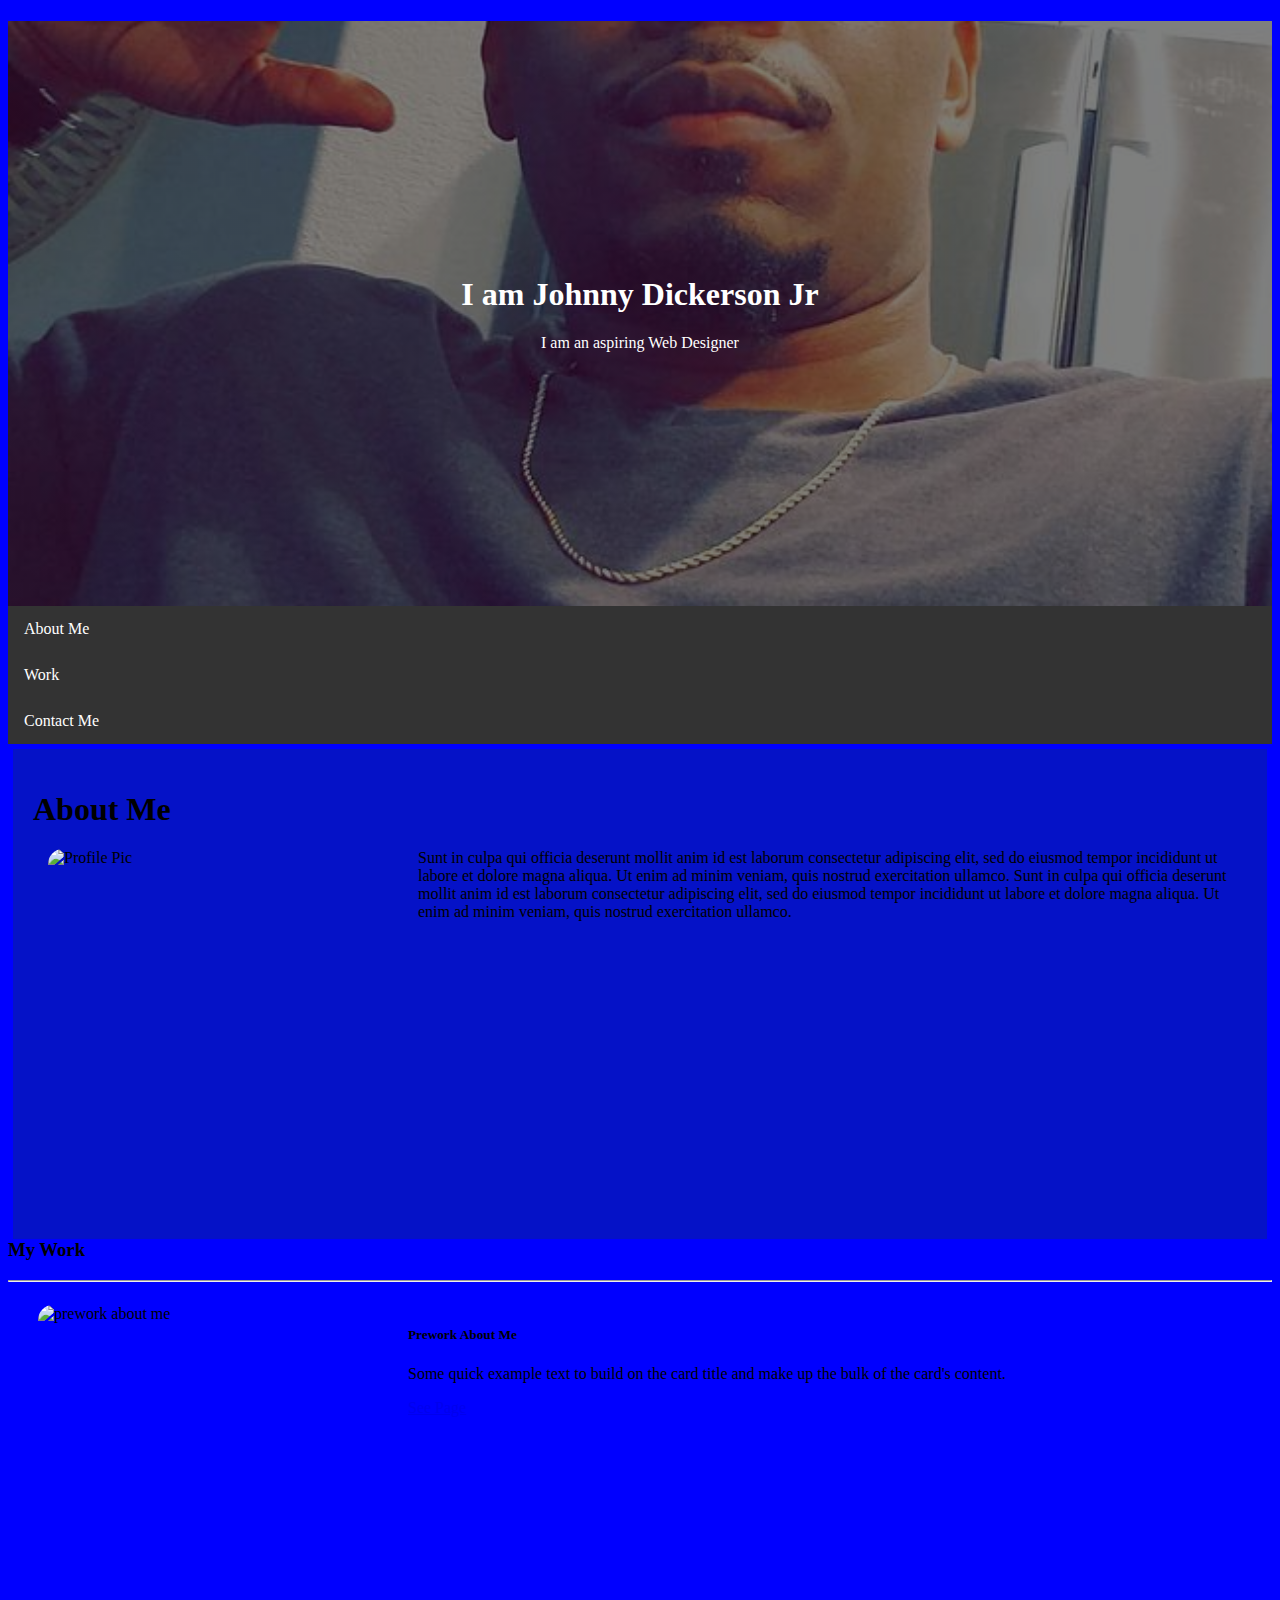
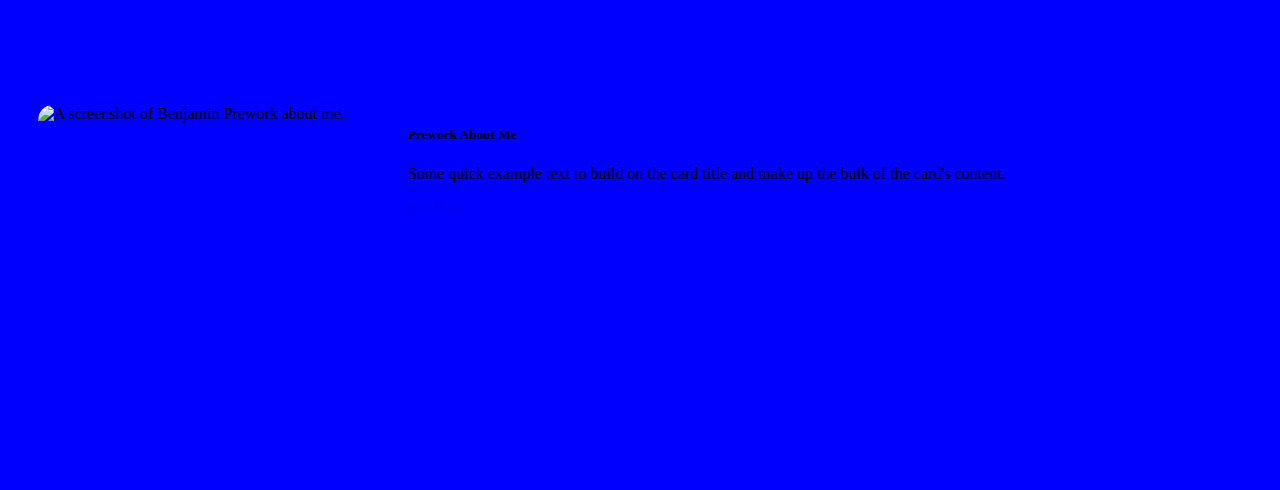
==== index.html @ d1779bb6 "adding profile" ====
<!DOCTYPE html>
<html lang="en">
<head>
    <meta charset="UTF-8">
    <meta http-equiv="X-UA-Compatible" content="IE=edge">
    <meta name="viewport" content="width=device-width, initial-scale=1.0">
    <link rel="stylesheet" href="./Assets/css/style.css">
    <title>Johnny's Portfolio</title>
    
</head>
<body>
    
    <div class="hero-image">
        <div class="hero-text">
            <h1>I am Johnny Dickerson Jr</h1>
            <p>I am an aspiring Web Designer</p>
        </div>
    </div>
        <ul class="topnav">
            <li>
                <a href="#About Me" alt= "About Me">About Me</a>
            </li>
            <li>
                <a href="#Work" alt="Work">Work</a>
            </li>
            <li>
                <a href="#Contact Me" alt= "Contact Me">Contact Me</a>
            </li>
        </ul>
    



    <div class="div1">
        <div class="clearfix">
        <div class="main col-12 col-s-12">
            <h1 id="About Me">About Me</h1>
            <p><img class="img1" src="./assets/images/Nice.jpg" alt="Profile Pic" style="width:370px;height:370px;margin-left:15px;"/>Sunt in culpa qui officia deserunt mollit anim id est laborum consectetur adipiscing elit, sed do eiusmod tempor incididunt ut labore et dolore magna aliqua. Ut enim ad minim veniam, quis nostrud exercitation ullamco. Sunt in culpa qui officia deserunt mollit anim id est laborum consectetur adipiscing elit, sed do eiusmod tempor incididunt ut labore et dolore magna aliqua. Ut enim ad minim veniam, quis nostrud exercitation ullamco.</p></div></div></div>
            <br>
            <section class="container mt-3 pb-3">
		<div class="post-heading text-center pb-3">
			<h3 id="work" class="display-4">My Work</h3>
			<hr class="w-50 mx-auto" />
		</div>
		<div class="row">
			<div class="col-lg-4 col-md-6 col-12 pb-3">
				<img src="./assets/images/code.jpg" 
						alt="prework about me" style="width:370px;height:370px;margin-left:15px;"/>
					<div class="card-body">
						<h5 class="card-title">Prework About Me</h5>
						<p class="card-text">
							Some quick example text to build on the card title and make up
							the bulk of the card's content.
						</p>
						<a href="ENTER LINK FOR PREWORK HERE" class="btn btn-primary"
							target="_blank">See Page</a>
					</div>
				</div>
			</div>
    <section class="container mt-3 pb-3">

        </div>
        <div class="card">
            <div class="col-lg-4 col-md-6 col-12 pb-3">
                <img src="./assets/images/Nice.jpg" style="width:370px;height:370px;margin-left:15px;" class="card-img-top"
                    alt="A screenshot of Benjamin Prework about me." />
                <h5 class="card-title">Prework About Me</h5>
                    <p class="card-text">
                        Some quick example text to build on the card title and make up
                        the bulk of the card's content.
                    </p>
                    <a href="ENTER LINK FOR PREWORK HERE" class="btn btn-primary"
                    target="_blank">See Page</a>
                </div>
            </div>
        </div>
    </section>
</body>
</html>
---- Assets/css/style.css ----
body, html {
    height: 100%;
}

*{
    box-sizing: border-box;
}

[class*="col-"] {
    float: left;
    padding: 15px;
}

.clearfix::after {
    overflow: auto;
}
.div1 {
        border: 3px ;
        padding: 5px;
}
/* The hero image */
.hero-image {
    background-image: linear-gradient(rgba(0, 0, 0, 0.5), rgba(0, 0, 0, 0.5)), url("../images/Load.jpg");
    height: 65%;
    width: 100%;
    background-position: center;
    background-repeat: repeat-y;
    background-size: 100%

}

/* Place text in the middle of the image */
.hero-text {
    text-align: center;
    position: relative;
    top: 50%;
    left: 50%;
    transform: translate(-50%, -50%);
    color: white;
}
body {
background-color: blue;
}

ul.topnav {
    list-style-type: none;
    margin: 0;
    padding: 0;
    background-color: #333;
}

li {float: left;}

ul.topnav li a {
    display: block;
    color: white;
    text-align: left;
    padding: 14px 16px;
    text-decoration: none;
}

/* *li{ */
    /* display: inline; */
/* } */
ul.topnav li a:hover:not(.active) {background-color: #111;}




@media screen and (min-width: 768px) {
    ul.topnav li.right, 
    ul.topnav li {float: none;}
}

.main {
    flex: 70%;
    background-color: rgb(5, 18, 199);
    padding: 20px;
}

  /* Fake image, just for this example */
#pic {
    background-color: rgb(0, 170, 243);
    width:50%;
    height: 50%;
    padding: 20px;
}

img {
    border-radius: 15px;
    width: 100%;
    height: auto;
    float: left;
}

img:hover {
    box-shadow: 10px 5px 5px 1px rgba(0, 140, 186, 0.5);
}

.col-1 {width: 8.33%;}
.col-2 {width: 16.66%;}
.col-3 {width: 25%;}
.col-4 {width: 33.33%;}
.col-5 {width: 41.66%;}
.col-6 {width: 50%;}
.col-7 {width: 58.33%;}
.col-8 {width: 66.66%;}
.col-9 {width: 75%;}
.col-10 {width: 83.33%;}
.col-11 {width: 91.66%;}
.col-12 {width: 100%;}

@media only screen and (max-width: 767px) {
    /* For tablets: */
    .col-s-1 {width: 8.33%;}
    .col-s-2 {width: 16.66%;}
    .col-s-3 {width: 25%;}
    .col-s-4 {width: 33.33%;}
    .col-s-5 {width: 41.66%;}
    .col-s-6 {width: 50%;}
    .col-s-7 {width: 58.33%;}
    .col-s-8 {width: 66.66%;}
    .col-s-9 {width: 75%;}
    .col-s-10 {width: 83.33%;}
    .col-s-11 {width: 91.66%;}
    .col-s-12 {width: 100%;}

/*#pic {style="width:4000px;height:400px;margin-left:15px;"}*/

.img1 {
    float: left;
}

.row {

}
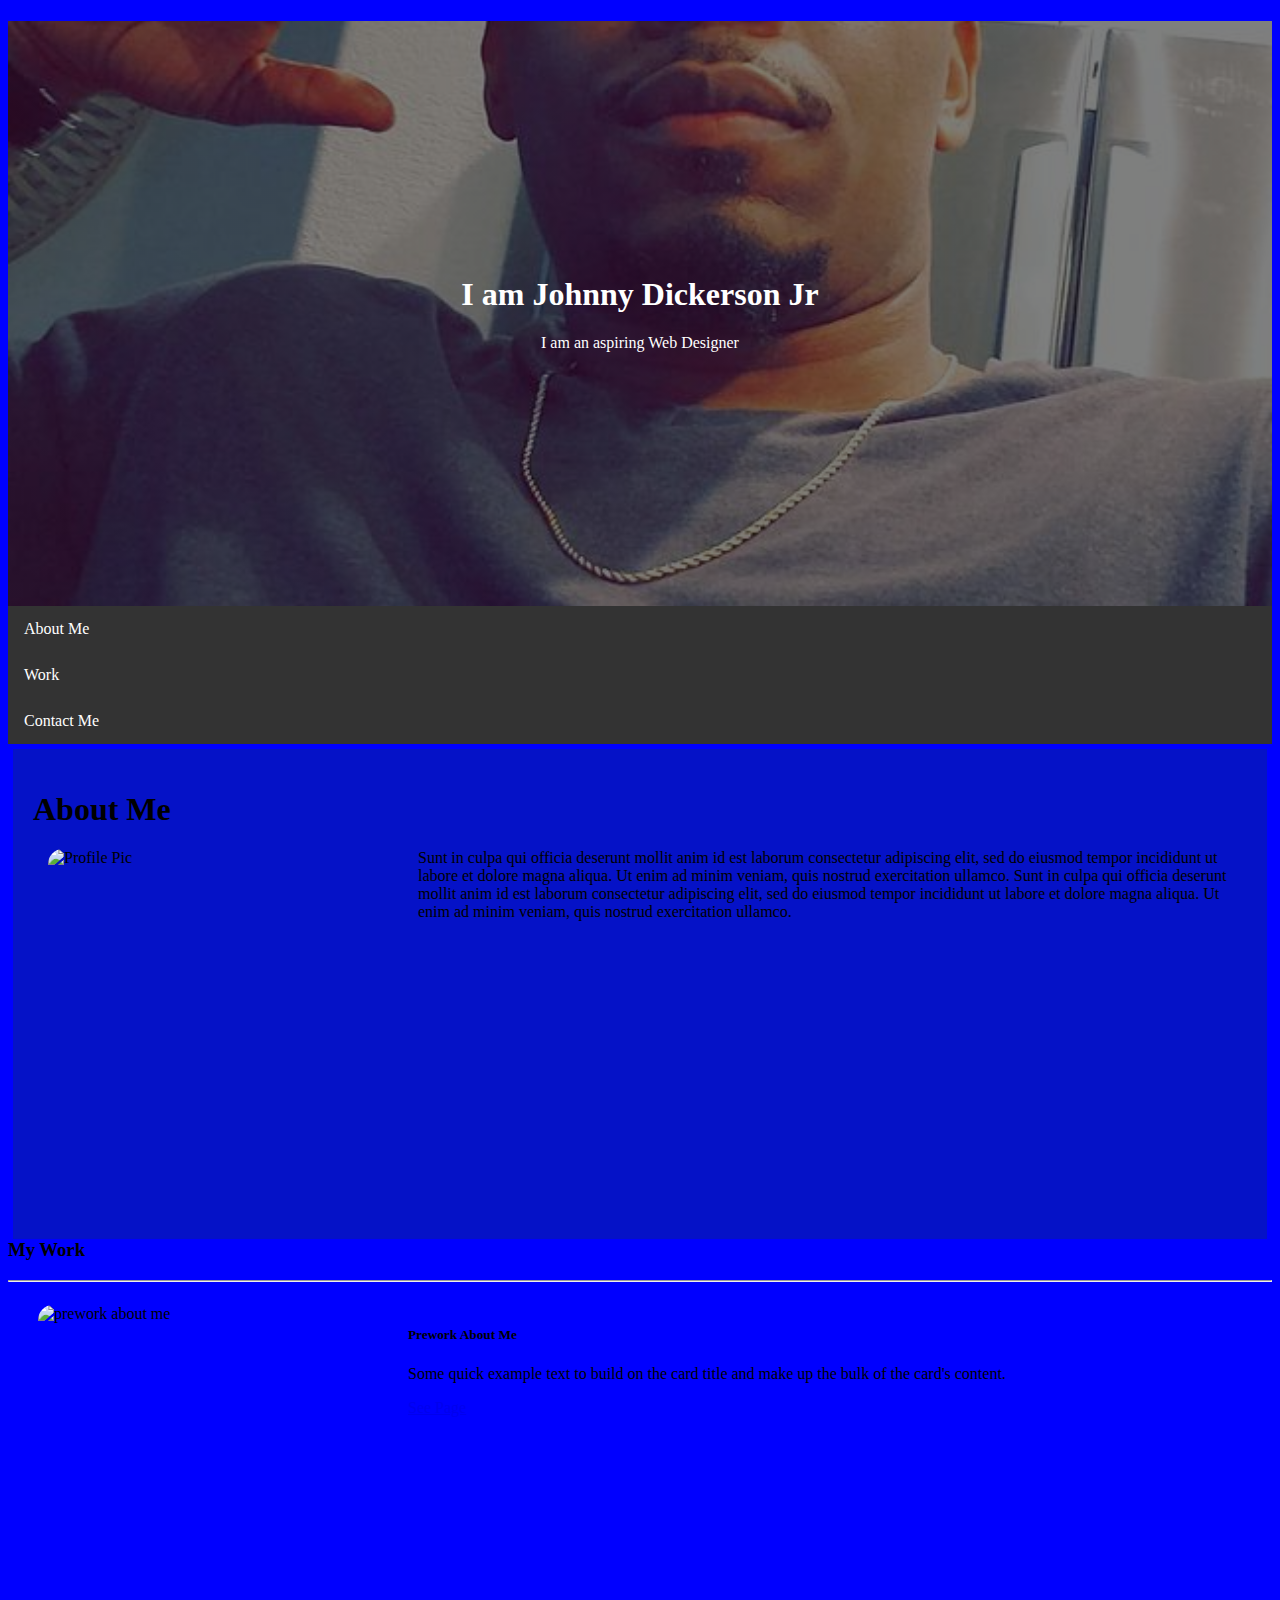
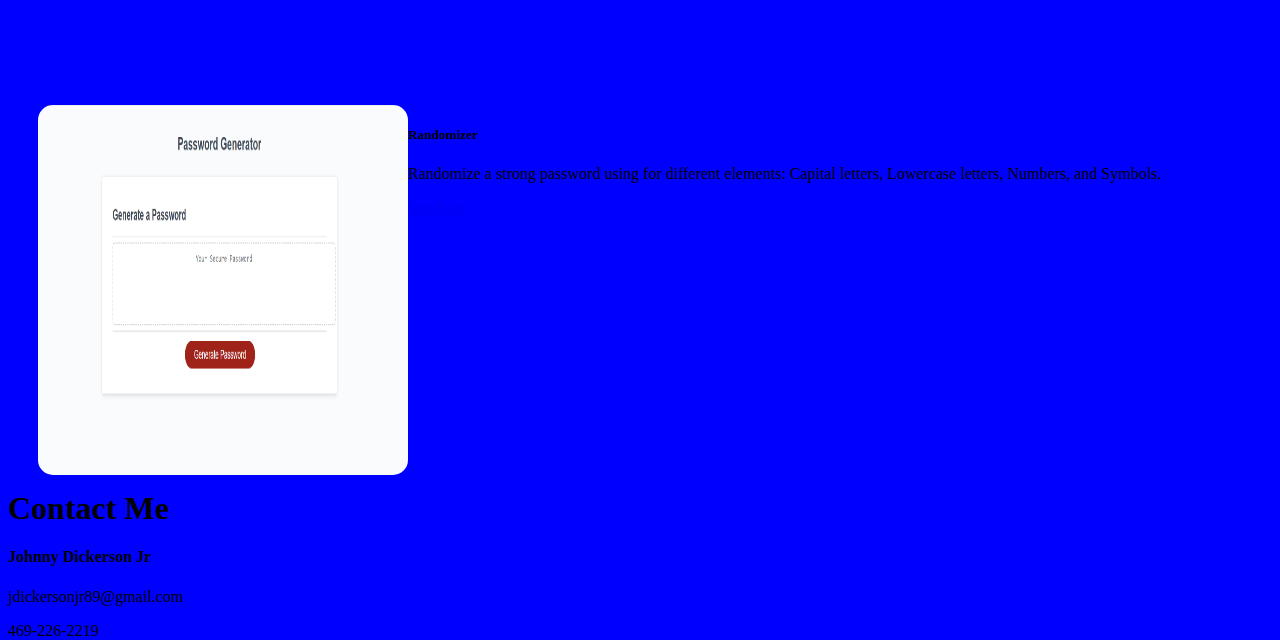
==== commit f628e9b6: "added contact and link to  work" ====
--- a/index.html
+++ b/index.html
@@ -9,7 +9,6 @@
     
 </head>
 <body>
-    
     <div class="hero-image">
         <div class="hero-text">
             <h1>I am Johnny Dickerson Jr</h1>
@@ -27,12 +26,9 @@
                 <a href="#Contact Me" alt= "Contact Me">Contact Me</a>
             </li>
         </ul>
-    
-
-
 
     <div class="div1">
-        <div class="clearfix">
+        <div class="clear">
         <div class="main col-12 col-s-12">
             <h1 id="About Me">About Me</h1>
             <p><img class="img1" src="./assets/images/Nice.jpg" alt="Profile Pic" style="width:370px;height:370px;margin-left:15px;"/>Sunt in culpa qui officia deserunt mollit anim id est laborum consectetur adipiscing elit, sed do eiusmod tempor incididunt ut labore et dolore magna aliqua. Ut enim ad minim veniam, quis nostrud exercitation ullamco. Sunt in culpa qui officia deserunt mollit anim id est laborum consectetur adipiscing elit, sed do eiusmod tempor incididunt ut labore et dolore magna aliqua. Ut enim ad minim veniam, quis nostrud exercitation ullamco.</p></div></div></div>
@@ -52,7 +48,7 @@
 							Some quick example text to build on the card title and make up
 							the bulk of the card's content.
 						</p>
-						<a href="ENTER LINK FOR PREWORK HERE" class="btn btn-primary"
+						<a href="https://bluemagic6.github.io/prework-about-me/" class="btn btn-primary"
 							target="_blank">See Page</a>
 					</div>
 				</div>
@@ -62,18 +58,25 @@
         </div>
         <div class="card">
             <div class="col-lg-4 col-md-6 col-12 pb-3">
-                <img src="./assets/images/Nice.jpg" style="width:370px;height:370px;margin-left:15px;" class="card-img-top"
-                    alt="A screenshot of Benjamin Prework about me." />
-                <h5 class="card-title">Prework About Me</h5>
+                <img src="Assets/images/random.png" style="width:370px;height:370px;margin-left:15px;" class="card-img-top"
+                    alt="Password Randomizer" />
+                <h5 class="card-title">Randomizer</h5>
                     <p class="card-text">
-                        Some quick example text to build on the card title and make up
-                        the bulk of the card's content.
+                        Randomize a strong password using for different elements: Capital letters, Lowercase letters, Numbers, and Symbols.
                     </p>
-                    <a href="ENTER LINK FOR PREWORK HERE" class="btn btn-primary"
+                    <a href="https://bluemagic6.github.io/randomizer/" class="btn btn-primary"
                     target="_blank">See Page</a>
                 </div>
             </div>
         </div>
     </section>
+    <h1 id="Contact Me">Contact Me</h1>
+    <h4><b>Johnny Dickerson Jr</b></h4> 
+          <p>jdickersonjr89@gmail.com</p> 
+          <p>469-226-2219</p>
+        
+    </div>
+</div>
+</div>
 </body>
 </html>--- a/Assets/css/style.css
+++ b/Assets/css/style.css
@@ -11,7 +11,7 @@
     padding: 15px;
 }
 
-.clearfix::after {
+.clear::after {
     overflow: auto;
 }
 .div1 {
@@ -131,6 +131,17 @@
     float: left;
 }
 
-.row {
+.bounce {
+    box-shadow: 0 4px 8px 0 rgba(0,0,0,0.2);
+    transition: 0.3s;
+    width: 40%;
+    border-radius: 5px;
+}
 
-}+.bounce:hover {
+    box-shadow: 0 8px 16px 0 rgba(0,0,0,0.2);
+}
+
+/* .container {
+    padding: 2px 16px;
+} */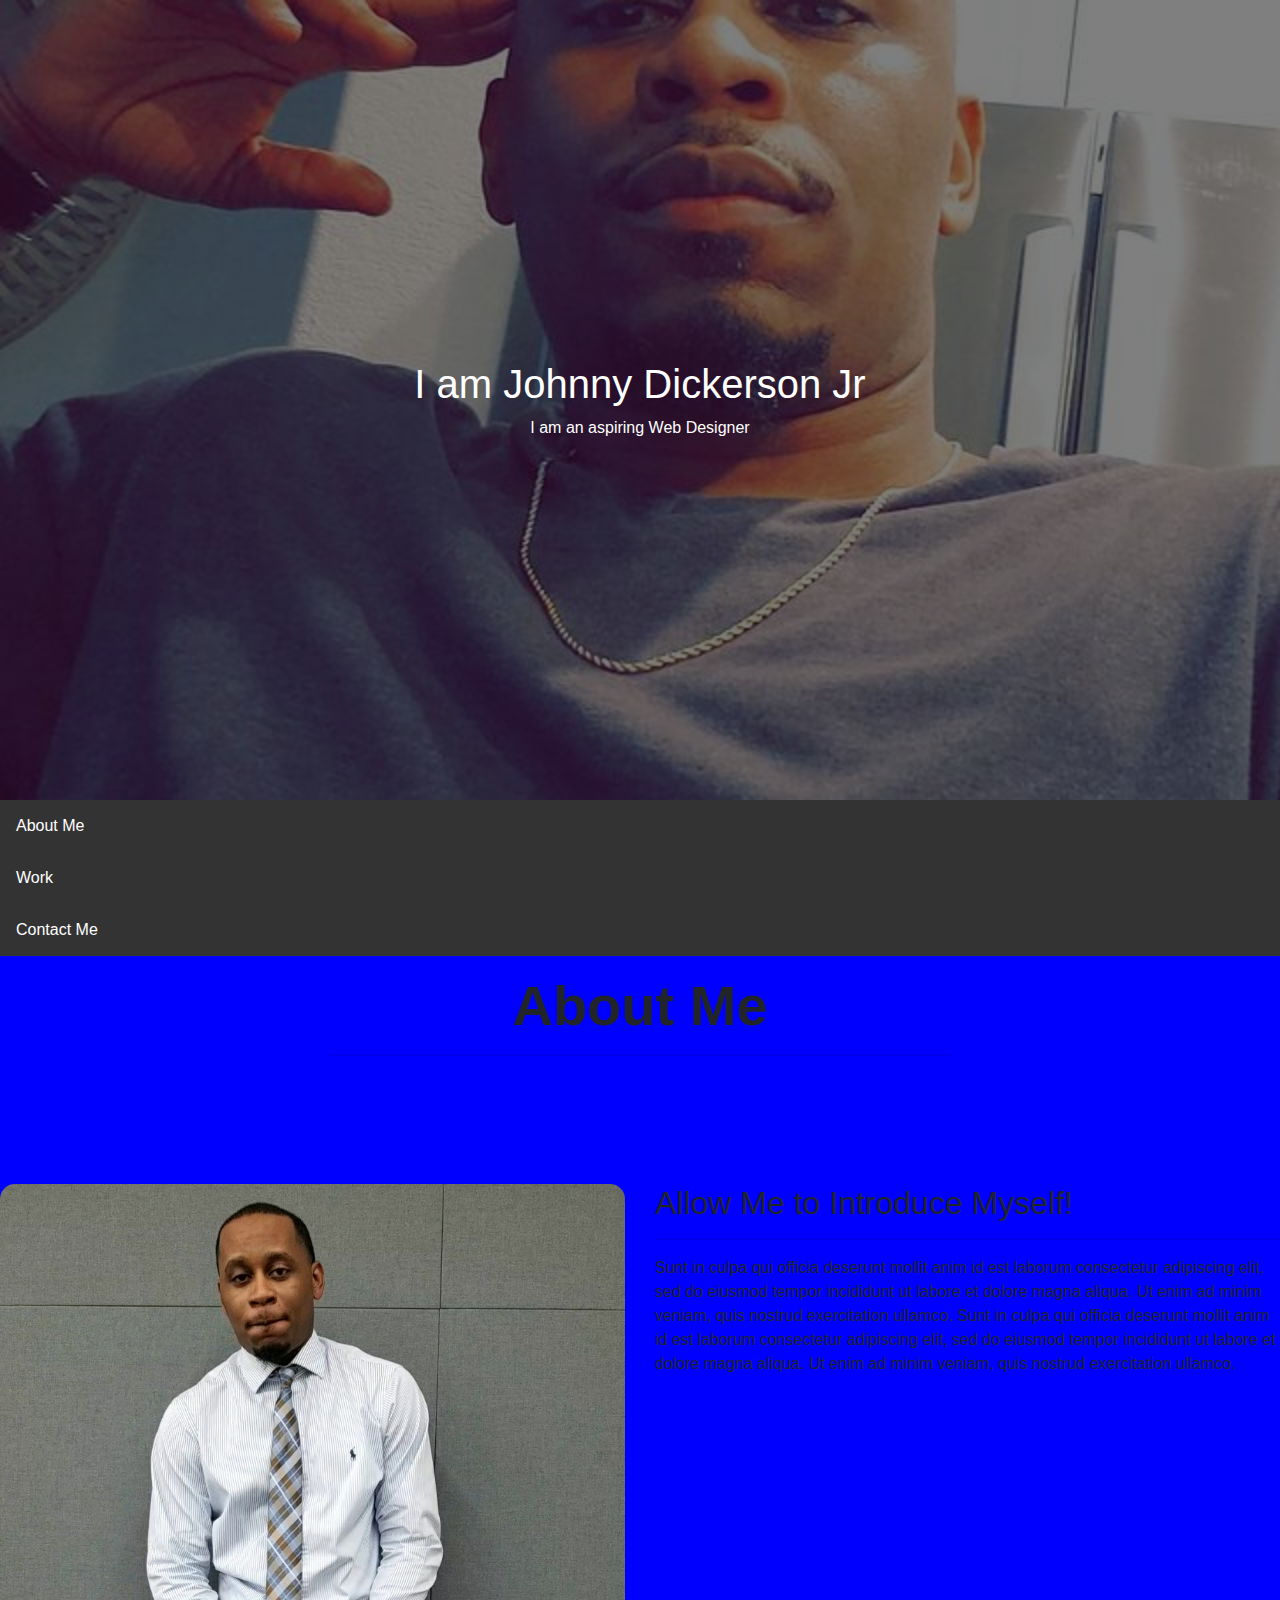
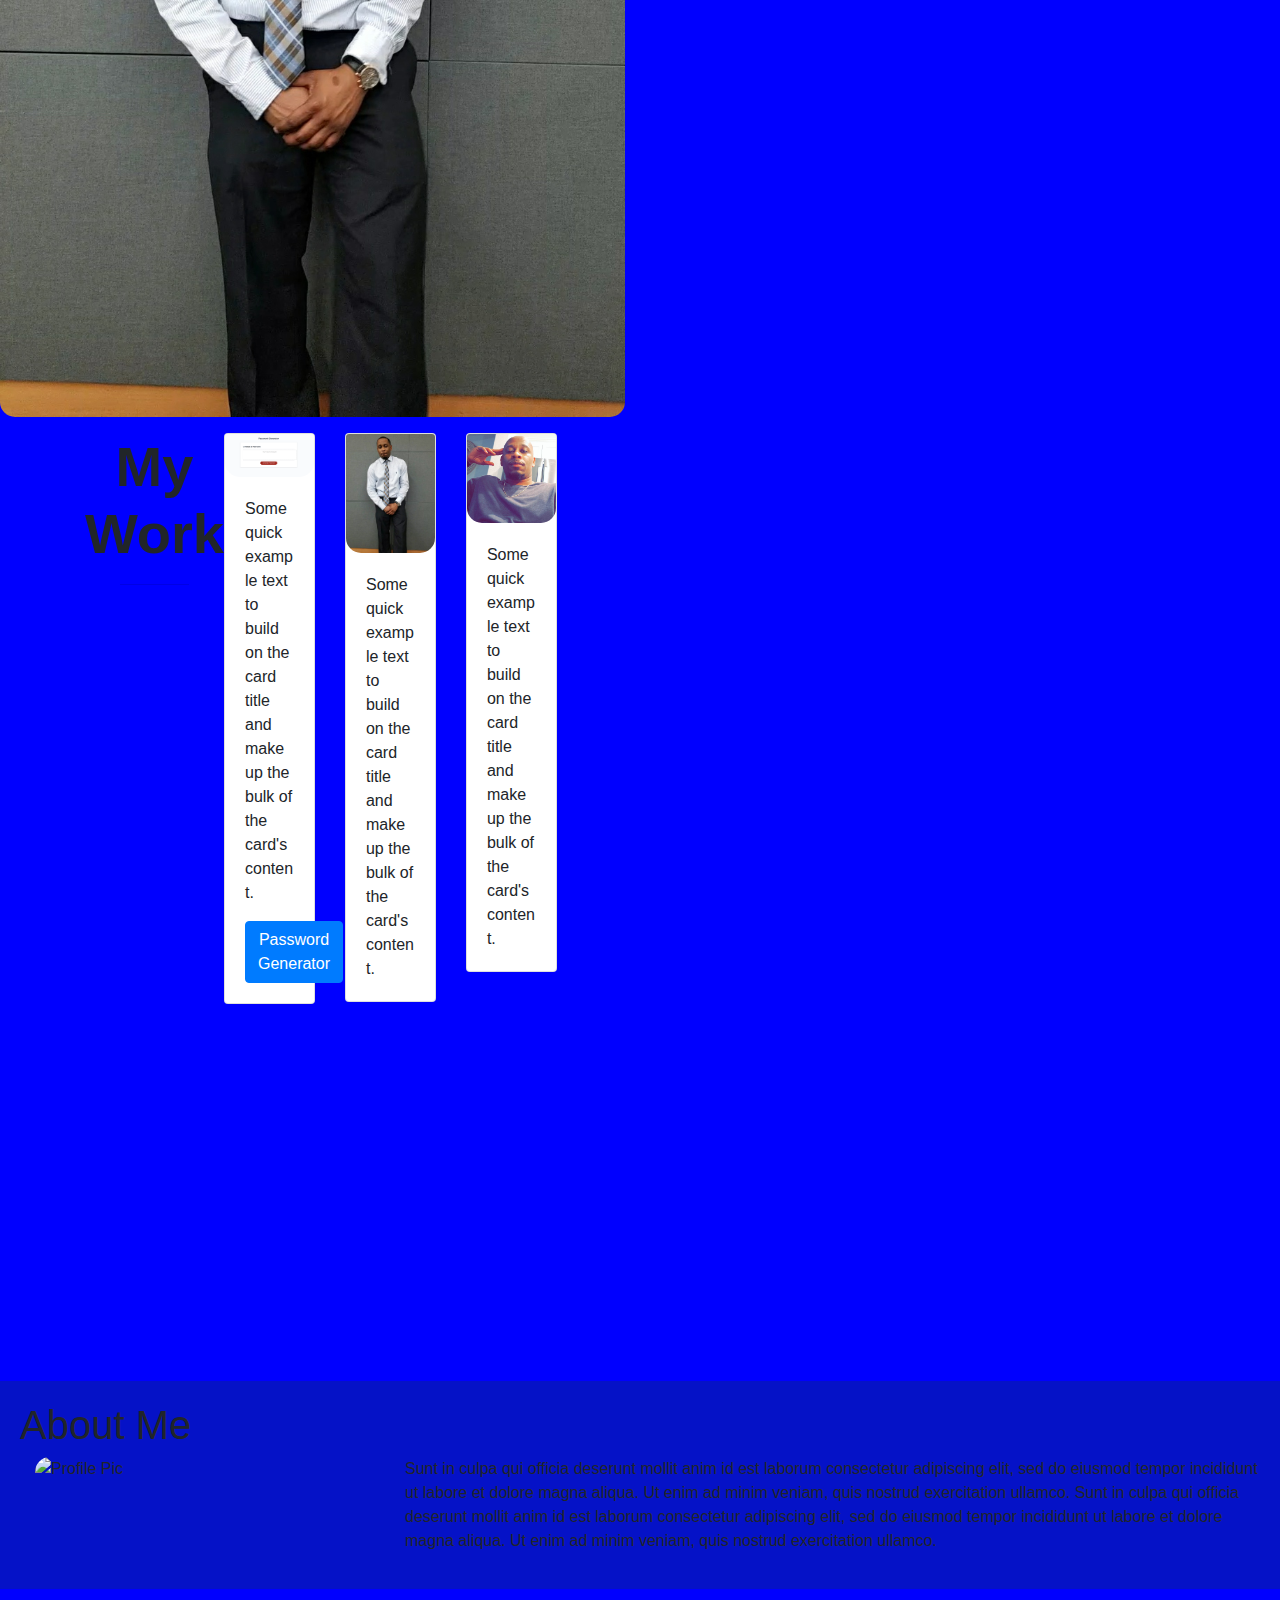
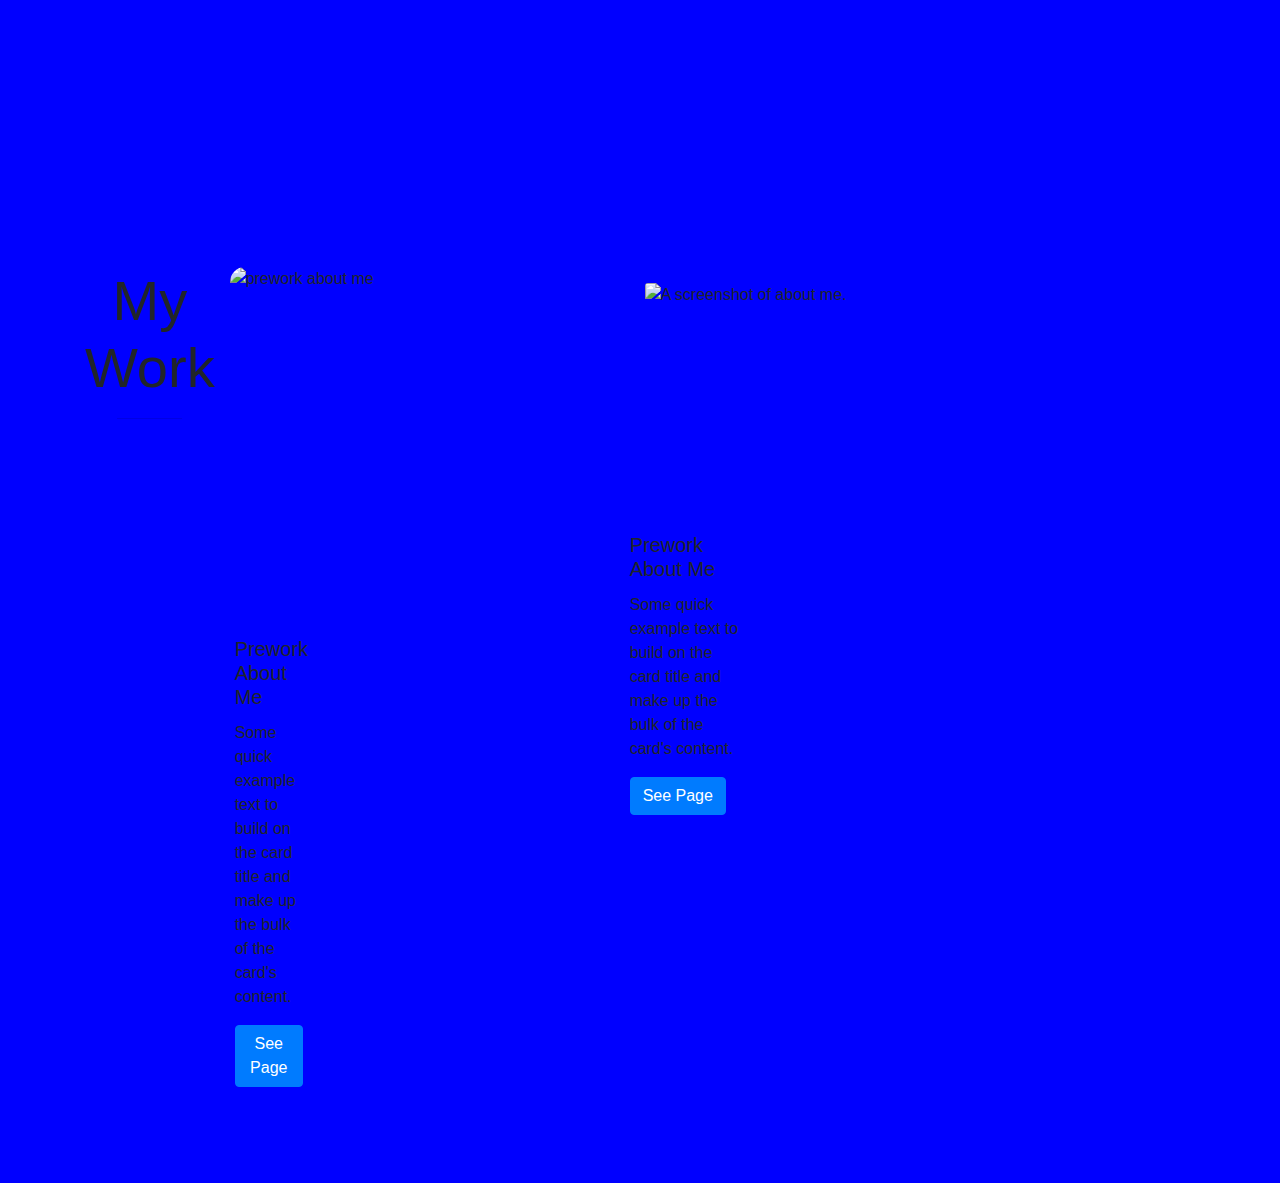
==== commit cc44cf17: "updated repo" ====
--- a/index.html
+++ b/index.html
@@ -4,12 +4,15 @@
     <meta charset="UTF-8">
     <meta http-equiv="X-UA-Compatible" content="IE=edge">
     <meta name="viewport" content="width=device-width, initial-scale=1.0">
+
+    <link rel="stylesheet" href="https://stackpath.bootstrapcdn.com/bootstrap/4.3.1/css/bootstrap.min.css" integrity="sha384-ggOyR0iXCbMQv3Xipma34MD+dH/1fQ784/j6cY/iJTQUOhcWr7x9JvoRxT2MZw1T" crossorigin="anonymous">
     <link rel="stylesheet" href="./Assets/css/style.css">
     <title>Johnny's Portfolio</title>
     
 </head>
 <body>
-    <div class="hero-image">
+    
+    <div class="hero-image img-fluid">
         <div class="hero-text">
             <h1>I am Johnny Dickerson Jr</h1>
             <p>I am an aspiring Web Designer</p>
@@ -26,9 +29,68 @@
                 <a href="#Contact Me" alt= "Contact Me">Contact Me</a>
             </li>
         </ul>
+    
+
+
+    <div id="about" class="m-3 pb-5">
+        <div class="post-heading text-center">
+            <h3 class="display-4 font-weight-bold">About Me</h3>
+            <hr class="w-50 mx-auto pb-5" >
+        </div>
+    </div>
+    <div class="row">
+        <div class="col-lg-6 col-md-6 col-12">
+            <img src="./Assets/images/Nice.jpg" alt="" class="img-fluid">
+        </div>
+        <div class="col-lg-6 col-md-6 col-12">
+            <h2>Allow Me to Introduce Myself!</h2>
+            <hr>
+            <p>
+                Sunt in culpa qui officia deserunt mollit anim id est laborum consectetur adipiscing elit, sed do eiusmod tempor incididunt ut labore et dolore magna aliqua. Ut enim ad minim veniam, quis nostrud exercitation ullamco. Sunt in culpa qui officia deserunt mollit anim id est laborum consectetur adipiscing elit, sed do eiusmod tempor incididunt ut labore et dolore magna aliqua. Ut enim ad minim veniam, quis nostrud exercitation ullamco.
+            </p>
+        </div>
+    </div>
+
+    <div id="work" class="container mt-3 mb-5">
+        <div class="post-heading text-center">
+            <h3 class="display-4 font-weight-bold">My Work</h3>
+            <hr class="w-50 mx-auto pb-5">
+        </div>
+
+        <div class="row">
+            <div class="col-lg-4 col-md-6 col-12 pb-5">
+                <div class="card" >
+                    <img src="./Assets/images/random.png" class="card-img-top" alt="...">
+                    <div class="card-body">
+                      <p class="card-text">Some quick example text to build on the card title and make up the bulk of the card's content.</p>
+                      <a href="https://bluemagic6.github.io/randomizer/" class="btn btn-primary">Password Generator</a>
+                    </div>
+                  </div>
+            </div>
+
+            <div class="col-lg-4 col-md-6 col-12 pb-5">
+                <div class="card" >
+                    <img src="./Assets/images/Nice.jpg" class="card-img-top" alt="...">
+                    <div class="card-body">
+                      <p class="card-text">Some quick example text to build on the card title and make up the bulk of the card's content.</p>
+                    </div>
+                  </div>
+            </div>
+
+            <div class="col-lg-4 col-md-6 col-12 pb-5">
+                <div class="card" >
+                    <img src="./Assets/images/Load.jpg" class="card-img-top" alt="...">
+                    <div class="card-body">
+                      <p class="card-text">Some quick example text to build on the card title and make up the bulk of the card's content.</p>
+                    </div>
+                  </div>
+            </div>
+        </div>
+    </div>
+
 
     <div class="div1">
-        <div class="clear">
+        <div class="clearfix">
         <div class="main col-12 col-s-12">
             <h1 id="About Me">About Me</h1>
             <p><img class="img1" src="./assets/images/Nice.jpg" alt="Profile Pic" style="width:370px;height:370px;margin-left:15px;"/>Sunt in culpa qui officia deserunt mollit anim id est laborum consectetur adipiscing elit, sed do eiusmod tempor incididunt ut labore et dolore magna aliqua. Ut enim ad minim veniam, quis nostrud exercitation ullamco. Sunt in culpa qui officia deserunt mollit anim id est laborum consectetur adipiscing elit, sed do eiusmod tempor incididunt ut labore et dolore magna aliqua. Ut enim ad minim veniam, quis nostrud exercitation ullamco.</p></div></div></div>
@@ -48,7 +110,7 @@
 							Some quick example text to build on the card title and make up
 							the bulk of the card's content.
 						</p>
-						<a href="https://bluemagic6.github.io/prework-about-me/" class="btn btn-primary"
+						<a href="ENTER LINK FOR PREWORK HERE" class="btn btn-primary"
 							target="_blank">See Page</a>
 					</div>
 				</div>
@@ -56,27 +118,21 @@
     <section class="container mt-3 pb-3">
 
         </div>
-        <div class="card">
-            <div class="col-lg-4 col-md-6 col-12 pb-3">
-                <img src="Assets/images/random.png" style="width:370px;height:370px;margin-left:15px;" class="card-img-top"
-                    alt="Password Randomizer" />
-                <h5 class="card-title">Randomizer</h5>
+        <div class="content">
+            <div class="col-lg-4s col-md-6 col-12 pb-3">
+                <div class="group">
+                <img src="./assets/images/Nice.jpg" style="width:250px;height:250px;margin-left:15px;" class="card-img-top"
+                    alt="A screenshot of about me." />
+                <h5 class="card-title">Prework About Me</h5>
                     <p class="card-text">
-                        Randomize a strong password using for different elements: Capital letters, Lowercase letters, Numbers, and Symbols.
+                        Some quick example text to build on the card title and make up
+                        the bulk of the card's content.
                     </p>
-                    <a href="https://bluemagic6.github.io/randomizer/" class="btn btn-primary"
+                    <a href="ENTER LINK FOR PREWORK HERE" class="btn btn-primary"
                     target="_blank">See Page</a>
                 </div>
             </div>
         </div>
     </section>
-    <h1 id="Contact Me">Contact Me</h1>
-    <h4><b>Johnny Dickerson Jr</b></h4> 
-          <p>jdickersonjr89@gmail.com</p> 
-          <p>469-226-2219</p>
-        
-    </div>
-</div>
-</div>
 </body>
 </html>--- a/Assets/css/style.css
+++ b/Assets/css/style.css
@@ -1,32 +1,74 @@
 body, html {
     height: 100%;
+}
+
+.container{
+    display: grid;
+    height: 100vh;
+    grid-template-columns: .5fr 1.2fr 1.2fr 1.1fr;
+    /* grid-template-rows: 0.8fr 1.5fr 1.2fr 0.8fr;
+    grid-template-areas: 
+        "sidebar info info info"
+        "sidebar prework random"
+        "sidebar contact contact contact"; */
 }
 
 *{
     box-sizing: border-box;
 }
 
-[class*="col-"] {
+nav{
+    grid-area: nav;
+}
+
+#sidebar{
+    grid-area: sidebar;
+}
+
+#info{
+    grid-area: info;
+    margin-bottom: 20px;
+    padding: 50px;
+    height: 500px;
+    margin-bottom: 20px;
+}
+
+#ContactMe{
+    grid-area: ContactMe;
+}
+
+#prework{
+    grid-area: prework;
+}
+
+#contact{
+    grid-area: contact;
+}
+
+#random{
+    grid-area: random;
+}
+
+/* [class*="col-"] {
     float: left;
     padding: 15px;
-}
+} */
 
-.clear::after {
+/* .clear::after {
     overflow: auto;
-}
-.div1 {
+} */
+/* .div1 {
         border: 3px ;
         padding: 5px;
-}
+} */
 /* The hero image */
 .hero-image {
     background-image: linear-gradient(rgba(0, 0, 0, 0.5), rgba(0, 0, 0, 0.5)), url("../images/Load.jpg");
-    height: 65%;
+    height: 800px;
     width: 100%;
     background-position: center;
     background-repeat: repeat-y;
-    background-size: 100%
-
+    background-size: cover;
 }
 
 /* Place text in the middle of the image */
@@ -46,10 +88,13 @@
     list-style-type: none;
     margin: 0;
     padding: 0;
+    overflow: hidden;
     background-color: #333;
 }
 
-li {float: left;}
+/* li {
+    float: left;
+} */
 
 ul.topnav li a {
     display: block;
@@ -59,9 +104,6 @@
     text-decoration: none;
 }
 
-/* *li{ */
-    /* display: inline; */
-/* } */
 ul.topnav li a:hover:not(.active) {background-color: #111;}
 
 
@@ -125,10 +167,9 @@
     .col-s-11 {width: 91.66%;}
     .col-s-12 {width: 100%;}
 
-/*#pic {style="width:4000px;height:400px;margin-left:15px;"}*/
 
 .img1 {
-    float: left;
+    float: right;
 }
 
 .bounce {
@@ -142,6 +183,7 @@
     box-shadow: 0 8px 16px 0 rgba(0,0,0,0.2);
 }
 
-/* .container {
-    padding: 2px 16px;
-} */+.card-text{
+    display: flex;
+    flex
+}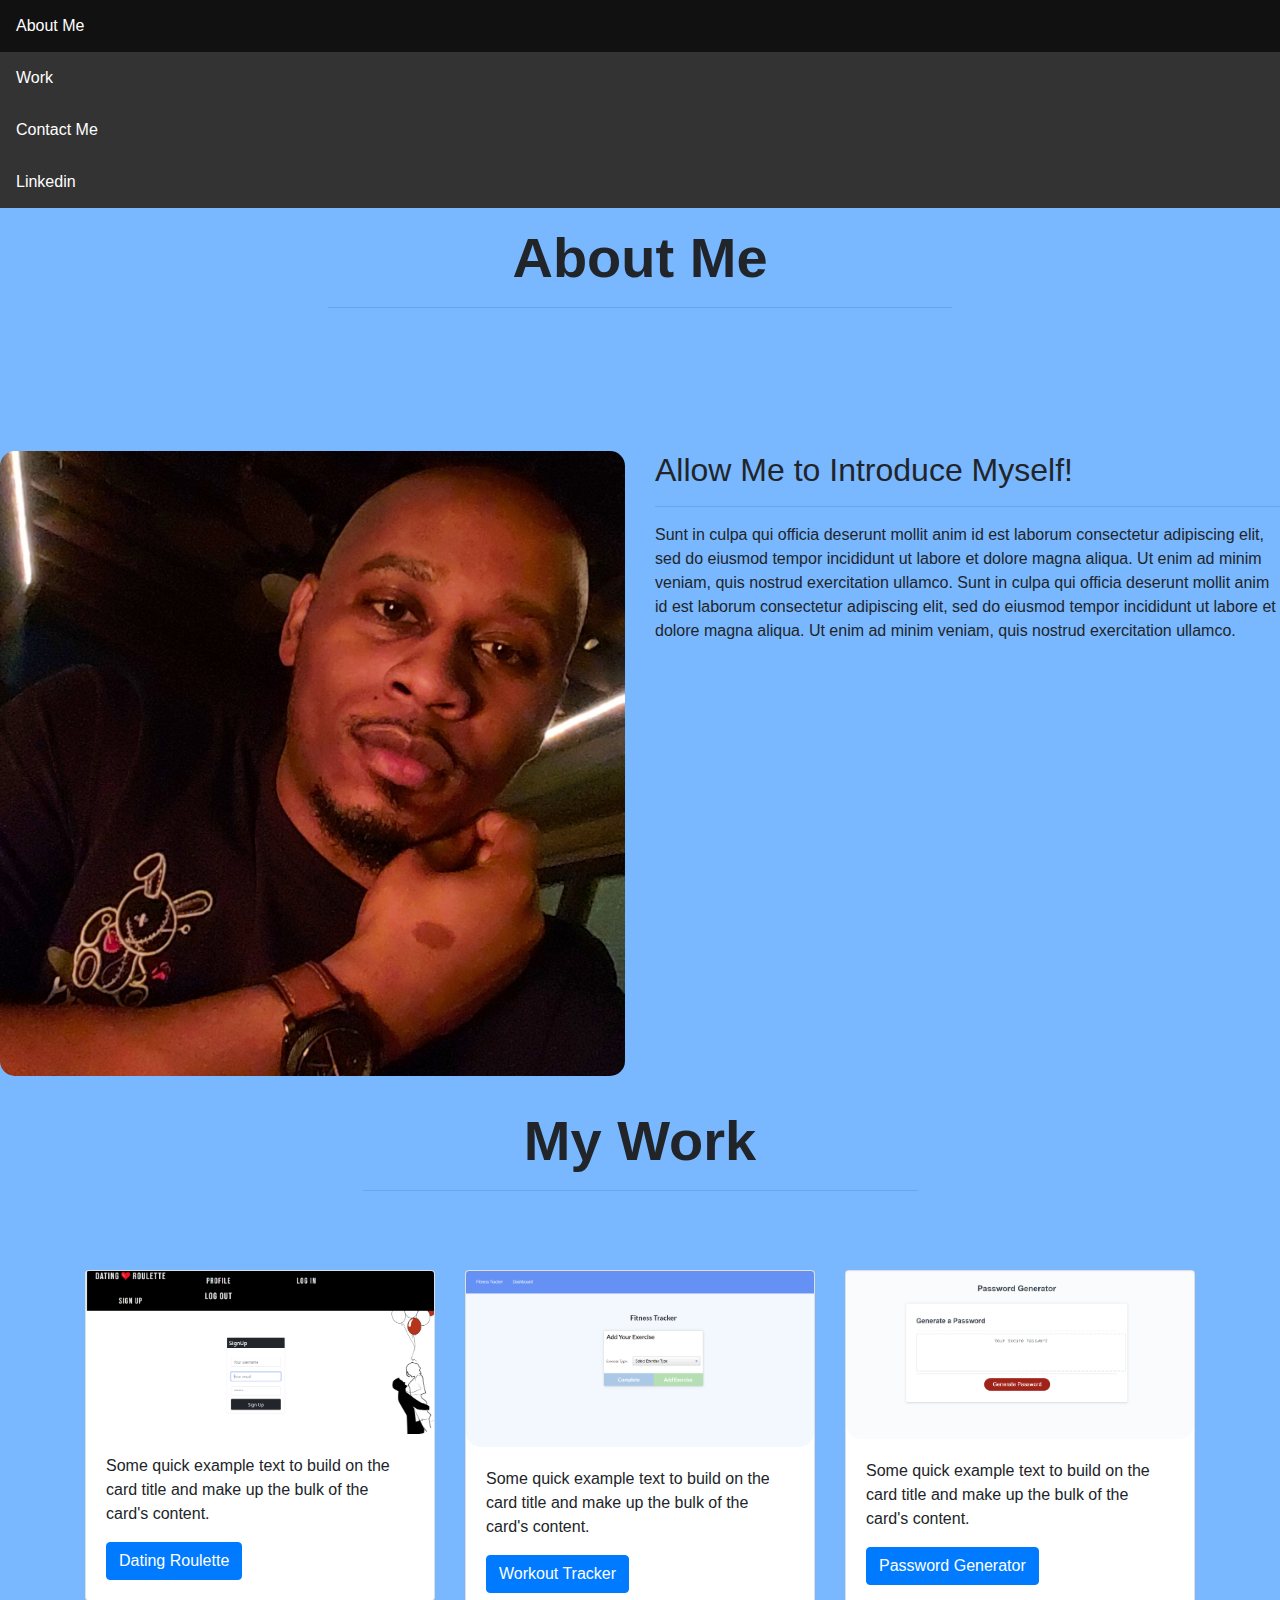
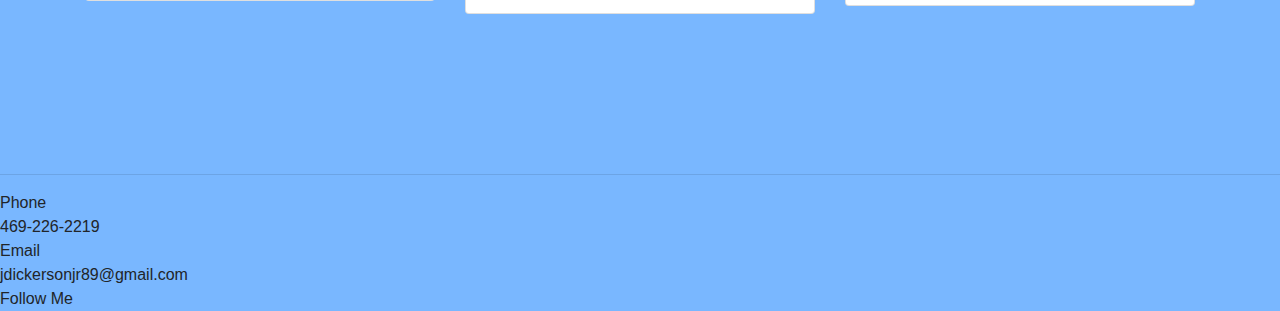
==== commit c75125b4: "updated portfolio" ====
--- a/index.html
+++ b/index.html
@@ -11,13 +11,21 @@
     
 </head>
 <body>
-    
-    <div class="hero-image img-fluid">
+    <!-- <div class="background">
+        <img src="./Assets/images/Johnny.jpg" class="img-fluid col-lg-6 col-md-12 col-12">
+        <img src="./Assets/images/Johnny.jpg" class="img-fluid col-lg-6  my-image">
+    </div> -->
+    <!-- <div class="heading-content text-center">
+        <h5>Hello, I'm</h5>
+        <h1>Johnny Dickerson Jr</h1>
+
+    </div> -->
+    <!-- <div class="hero-image img-fluid">
         <div class="hero-text">
             <h1>I am Johnny Dickerson Jr</h1>
             <p>I am an aspiring Web Designer</p>
         </div>
-    </div>
+    </div> -->
         <ul class="topnav">
             <li>
                 <a href="#About Me" alt= "About Me">About Me</a>
@@ -28,19 +36,22 @@
             <li>
                 <a href="#Contact Me" alt= "Contact Me">Contact Me</a>
             </li>
+            <li>
+                <a href="https://www.linkedin.com/in/johnny-dickerson-jr-700488a5/" alt= "linkedin">Linkedin</a>
+            </li>
         </ul>
     
 
 
     <div id="about" class="m-3 pb-5">
-        <div class="post-heading text-center">
+        <div class="post-heading text-center" id="About Me">
             <h3 class="display-4 font-weight-bold">About Me</h3>
             <hr class="w-50 mx-auto pb-5" >
         </div>
     </div>
     <div class="row">
         <div class="col-lg-6 col-md-6 col-12">
-            <img src="./Assets/images/Nice.jpg" alt="" class="img-fluid">
+            <img src="./Assets/images/Johnny.jpg" alt="" class="img-fluid">
         </div>
         <div class="col-lg-6 col-md-6 col-12">
             <h2>Allow Me to Introduce Myself!</h2>
@@ -51,88 +62,72 @@
         </div>
     </div>
 
-    <div id="work" class="container mt-3 mb-5">
+    <div id="Work" class="container mt-3 mb-5">
         <div class="post-heading text-center">
             <h3 class="display-4 font-weight-bold">My Work</h3>
             <hr class="w-50 mx-auto pb-5">
         </div>
 
         <div class="row">
+            
             <div class="col-lg-4 col-md-6 col-12 pb-5">
                 <div class="card" >
-                    <img src="./Assets/images/random.png" class="card-img-top" alt="...">
+                    <img src="./Assets/images/dating.png" class="card-img-top" alt="...">
                     <div class="card-body">
-                      <p class="card-text">Some quick example text to build on the card title and make up the bulk of the card's content.</p>
-                      <a href="https://bluemagic6.github.io/randomizer/" class="btn btn-primary">Password Generator</a>
+                        <p class="card-text">Some quick example text to build on the card title and make up the bulk of the card's content.</p>
+                        <a href="https://dating-roulette.herokuapp.com/" class="btn btn-primary">Dating Roulette</a>
+                    </div>
+                </div>
+            </div>
+            
+            <div class="col-lg-4 col-md-6 col-12 pb-5">
+                <div class="card" >
+                    <img src="./Assets/images/workout.png" class="card-img-top" alt="...">
+                    <div class="card-body">
+                        <p class="card-text">Some quick example text to build on the card title and make up the bulk of the card's content.</p>
+                        <a href="https://murmuring-refuge-34964.herokuapp.com/exercise?id=undefined" class="btn btn-primary">Workout Tracker</a>
                     </div>
                   </div>
-            </div>
-
-            <div class="col-lg-4 col-md-6 col-12 pb-5">
-                <div class="card" >
-                    <img src="./Assets/images/Nice.jpg" class="card-img-top" alt="...">
-                    <div class="card-body">
-                      <p class="card-text">Some quick example text to build on the card title and make up the bulk of the card's content.</p>
+                </div>
+                
+                
+                <div class="col-lg-4 col-md-6 col-12 pb-5">
+                    <div class="card" >
+                        <img src="./Assets/images/random.png" class="card-img-top" alt="...">
+                        <div class="card-body">
+                          <p class="card-text">Some quick example text to build on the card title and make up the bulk of the card's content.</p>
+                          <a href="https://bluemagic6.github.io/randomizer/" class="btn btn-primary">Password Generator</a>
+                        </div>
                     </div>
-                  </div>
-            </div>
-
-            <div class="col-lg-4 col-md-6 col-12 pb-5">
-                <div class="card" >
-                    <img src="./Assets/images/Load.jpg" class="card-img-top" alt="...">
-                    <div class="card-body">
-                      <p class="card-text">Some quick example text to build on the card title and make up the bulk of the card's content.</p>
-                    </div>
-                  </div>
-            </div>
-        </div>
-    </div>
-
-
-    <div class="div1">
-        <div class="clearfix">
-        <div class="main col-12 col-s-12">
-            <h1 id="About Me">About Me</h1>
-            <p><img class="img1" src="./assets/images/Nice.jpg" alt="Profile Pic" style="width:370px;height:370px;margin-left:15px;"/>Sunt in culpa qui officia deserunt mollit anim id est laborum consectetur adipiscing elit, sed do eiusmod tempor incididunt ut labore et dolore magna aliqua. Ut enim ad minim veniam, quis nostrud exercitation ullamco. Sunt in culpa qui officia deserunt mollit anim id est laborum consectetur adipiscing elit, sed do eiusmod tempor incididunt ut labore et dolore magna aliqua. Ut enim ad minim veniam, quis nostrud exercitation ullamco.</p></div></div></div>
-            <br>
-            <section class="container mt-3 pb-3">
-		<div class="post-heading text-center pb-3">
-			<h3 id="work" class="display-4">My Work</h3>
-			<hr class="w-50 mx-auto" />
-		</div>
-		<div class="row">
-			<div class="col-lg-4 col-md-6 col-12 pb-3">
-				<img src="./assets/images/code.jpg" 
-						alt="prework about me" style="width:370px;height:370px;margin-left:15px;"/>
-					<div class="card-body">
-						<h5 class="card-title">Prework About Me</h5>
-						<p class="card-text">
-							Some quick example text to build on the card title and make up
-							the bulk of the card's content.
-						</p>
-						<a href="ENTER LINK FOR PREWORK HERE" class="btn btn-primary"
-							target="_blank">See Page</a>
-					</div>
-				</div>
-			</div>
-    <section class="container mt-3 pb-3">
-
-        </div>
-        <div class="content">
-            <div class="col-lg-4s col-md-6 col-12 pb-3">
-                <div class="group">
-                <img src="./assets/images/Nice.jpg" style="width:250px;height:250px;margin-left:15px;" class="card-img-top"
-                    alt="A screenshot of about me." />
-                <h5 class="card-title">Prework About Me</h5>
-                    <p class="card-text">
-                        Some quick example text to build on the card title and make up
-                        the bulk of the card's content.
-                    </p>
-                    <a href="ENTER LINK FOR PREWORK HERE" class="btn btn-primary"
-                    target="_blank">See Page</a>
                 </div>
             </div>
         </div>
-    </section>
+        
+        
+        
+        
 </body>
+<br><br>
+<hr>
+<footer>
+  <div class="columns">
+
+    <div id="Contact Me">
+      <div class="contacts1">
+        <div>Phone</div>
+        <div>469-226-2219</div>
+      </div>
+
+      <div class="contacts2">
+        <div>Email</div>
+        <div>jdickersonjr89@gmail.com</div>
+      </div>
+
+      <div class="contacts3">
+        <div>Follow Me</div>
+        <i class="fab fa-linkedin"></i>
+        <i class="fab fa-instagram-square"></i>
+        <div>
+      </div>
+</footer>
 </html>--- a/Assets/css/style.css
+++ b/Assets/css/style.css
@@ -1,74 +1,41 @@
 body, html {
     height: 100%;
-}
-
-.container{
-    display: grid;
-    height: 100vh;
-    grid-template-columns: .5fr 1.2fr 1.2fr 1.1fr;
-    /* grid-template-rows: 0.8fr 1.5fr 1.2fr 0.8fr;
-    grid-template-areas: 
-        "sidebar info info info"
-        "sidebar prework random"
-        "sidebar contact contact contact"; */
 }
 
 *{
     box-sizing: border-box;
 }
 
-nav{
-    grid-area: nav;
+[class*="col-"] {
+    float: left;
+    padding: 15px;
 }
 
-#sidebar{
-    grid-area: sidebar;
+.background img{
+    height: 500px;    
 }
+@media screen and (max-width: 640){
+    .my-image {
+        display: none;
+    }
+} 
 
-#info{
-    grid-area: info;
-    margin-bottom: 20px;
-    padding: 50px;
-    height: 500px;
-    margin-bottom: 20px;
+.clearfix::after {
+    overflow: auto;
 }
-
-#ContactMe{
-    grid-area: ContactMe;
-}
-
-#prework{
-    grid-area: prework;
-}
-
-#contact{
-    grid-area: contact;
-}
-
-#random{
-    grid-area: random;
-}
-
-/* [class*="col-"] {
-    float: left;
-    padding: 15px;
-} */
-
-/* .clear::after {
-    overflow: auto;
-} */
-/* .div1 {
+.div1 {
         border: 3px ;
         padding: 5px;
-} */
+}
 /* The hero image */
 .hero-image {
     background-image: linear-gradient(rgba(0, 0, 0, 0.5), rgba(0, 0, 0, 0.5)), url("../images/Load.jpg");
-    height: 800px;
+    height: 65%;
     width: 100%;
     background-position: center;
     background-repeat: repeat-y;
-    background-size: cover;
+    background-size: 100%
+
 }
 
 /* Place text in the middle of the image */
@@ -81,20 +48,17 @@
     color: white;
 }
 body {
-background-color: blue;
+background-color: rgb(121, 183, 255);
 }
 
 ul.topnav {
     list-style-type: none;
     margin: 0;
     padding: 0;
-    overflow: hidden;
     background-color: #333;
 }
 
-/* li {
-    float: left;
-} */
+li {float: left;}
 
 ul.topnav li a {
     display: block;
@@ -104,11 +68,35 @@
     text-decoration: none;
 }
 
+/* *li{ */
+    /* display: inline; */
+/* } */
 ul.topnav li a:hover:not(.active) {background-color: #111;}
 
+.content {
+    width: 85%;
+    display: inline-block;
+    margin-left: 5px;
+    flex: 1 0 768;
+}
 
+.group {
+    margin-bottom: 10px;
+    padding: 10px;
+    height: 300px;
+    /* font-family: 'Gill Sans', 'Gill Sans MT', Calibri, 'Trebuchet MS', sans-serif; */
+    background-color: #04006e;
+    color: #ffffff;
+}
 
+.group img {
+    max-height: 200px;
+}
 
+.group h2 {
+    margin-bottom: 20px;
+    font-size: 36px;
+}
 @media screen and (min-width: 768px) {
     ul.topnav li.right, 
     ul.topnav li {float: none;}
@@ -167,23 +155,12 @@
     .col-s-11 {width: 91.66%;}
     .col-s-12 {width: 100%;}
 
+/*#pic {style="width:4000px;height:400px;margin-left:15px;"}*/
 
 .img1 {
-    float: right;
+    float: left;
 }
 
-.bounce {
-    box-shadow: 0 4px 8px 0 rgba(0,0,0,0.2);
-    transition: 0.3s;
-    width: 40%;
-    border-radius: 5px;
-}
+.row {
 
-.bounce:hover {
-    box-shadow: 0 8px 16px 0 rgba(0,0,0,0.2);
-}
-
-.card-text{
-    display: flex;
-    flex
 }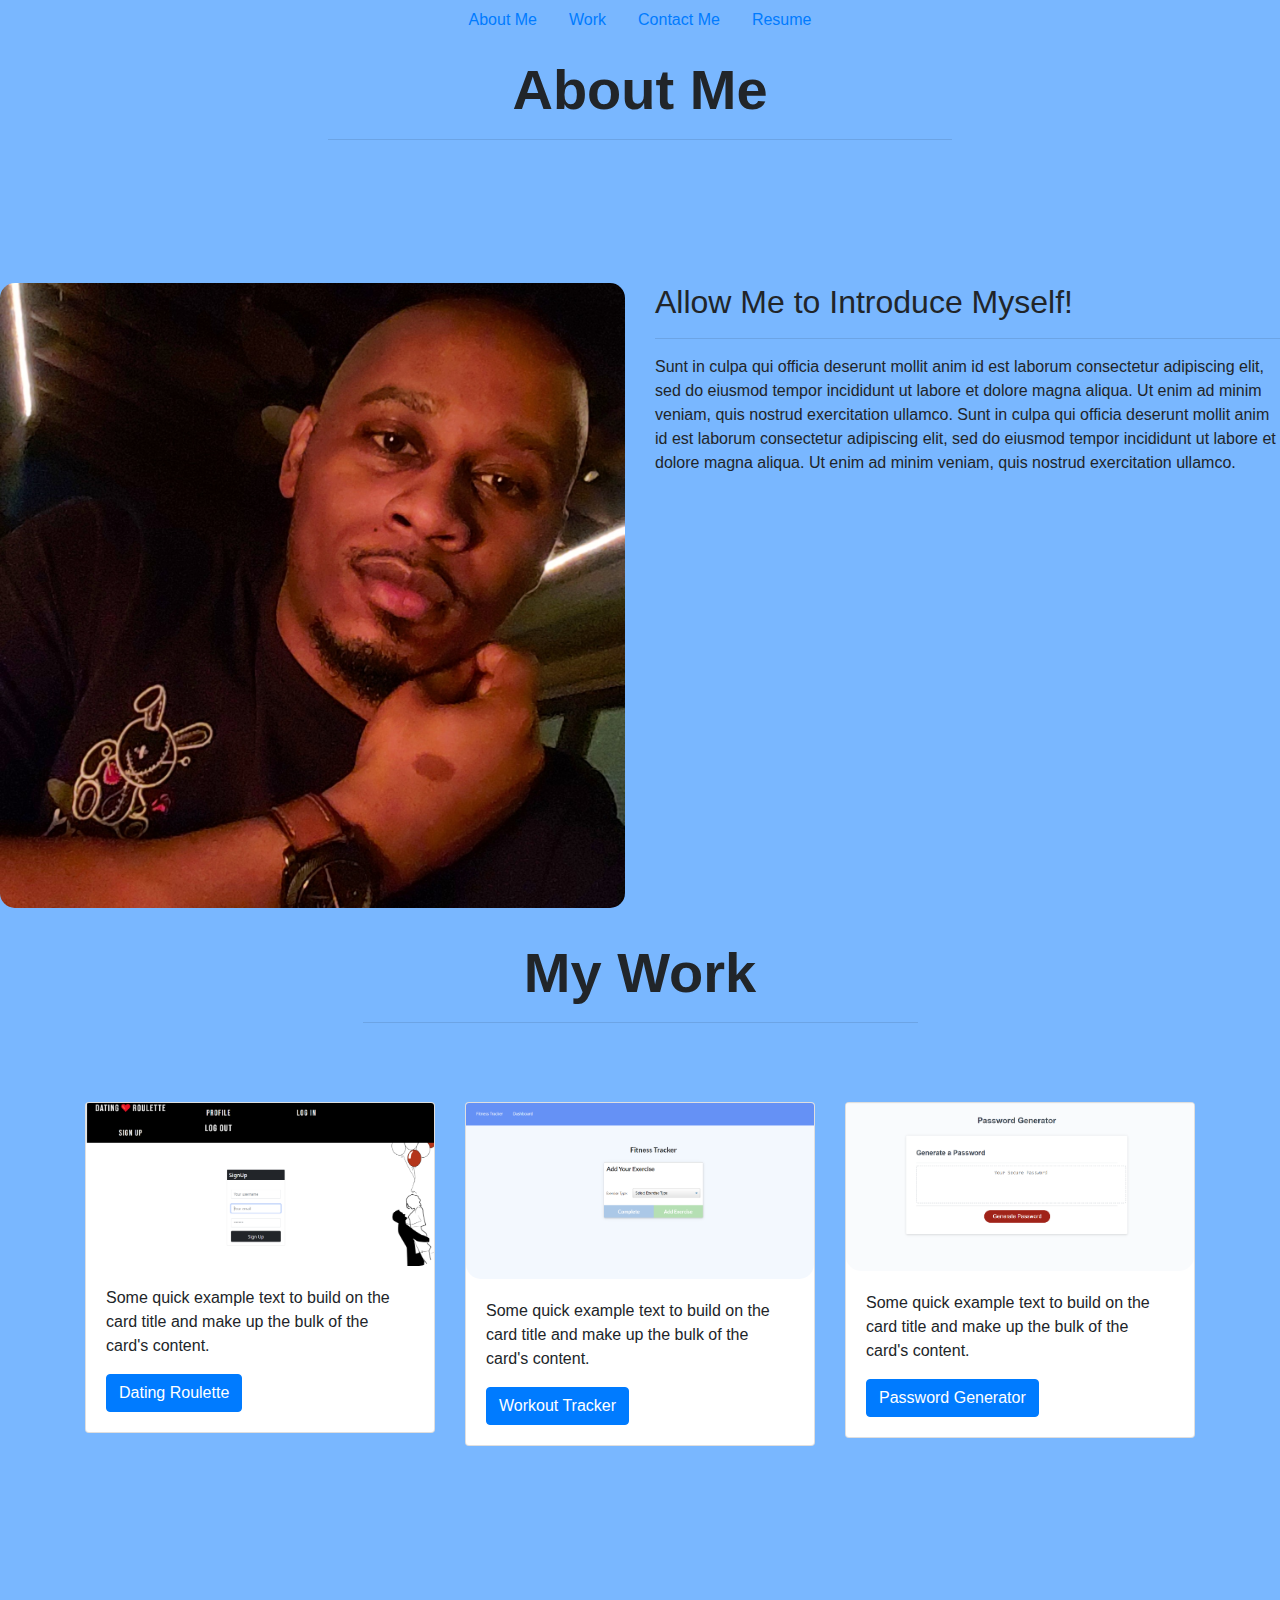
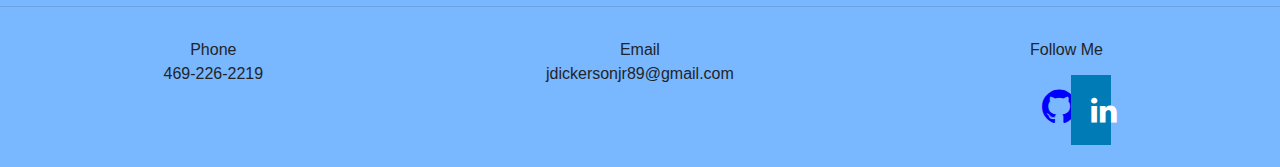
==== commit 69fc076e: "updated navbar" ====
--- a/index.html
+++ b/index.html
@@ -6,6 +6,7 @@
     <meta name="viewport" content="width=device-width, initial-scale=1.0">
 
     <link rel="stylesheet" href="https://stackpath.bootstrapcdn.com/bootstrap/4.3.1/css/bootstrap.min.css" integrity="sha384-ggOyR0iXCbMQv3Xipma34MD+dH/1fQ784/j6cY/iJTQUOhcWr7x9JvoRxT2MZw1T" crossorigin="anonymous">
+    <link rel="stylesheet" href="https://cdnjs.cloudflare.com/ajax/libs/font-awesome/4.7.0/css/font-awesome.min.css">
     <link rel="stylesheet" href="./Assets/css/style.css">
     <title>Johnny's Portfolio</title>
     
@@ -26,18 +27,18 @@
             <p>I am an aspiring Web Designer</p>
         </div>
     </div> -->
-        <ul class="topnav">
-            <li>
-                <a href="#About Me" alt= "About Me">About Me</a>
+        <ul class="nav justify-content-center">
+            <li class="nav-item">
+                <a class="nav-link" href="#About Me" alt= "About Me">About Me</a>
             </li>
-            <li>
-                <a href="#Work" alt="Work">Work</a>
+            <li class="nav-item">
+                <a class="nav-link" href="#Work" alt="Work">Work</a>
             </li>
-            <li>
-                <a href="#Contact Me" alt= "Contact Me">Contact Me</a>
+            <li class="nav-item">
+                <a class="nav-link" href="#Contact Me" alt= "Contact Me">Contact Me</a>
             </li>
-            <li>
-                <a href="https://www.linkedin.com/in/johnny-dickerson-jr-700488a5/" alt= "linkedin">Linkedin</a>
+            <li class="nav-item">
+                <a class="nav-link" href="https://drive.google.com/file/d/1aLX8g7IUQO7bMHgNNEwAv5hyWDIraaQH/view?usp=sharing" alt= "Google drive">Resume</a>
             </li>
         </ul>
     
@@ -113,20 +114,20 @@
   <div class="columns">
 
     <div id="Contact Me">
-      <div class="contacts1">
+      <div class="contacts1 col-lg-4 col-4">
         <div>Phone</div>
         <div>469-226-2219</div>
       </div>
 
-      <div class="contacts2">
+      <div class="contacts2 col-lg-4 col-4">
         <div>Email</div>
         <div>jdickersonjr89@gmail.com</div>
       </div>
 
-      <div class="contacts3">
+      <div class="contacts3 col-lg-4 col-4">
         <div>Follow Me</div>
-        <i class="fab fa-linkedin"></i>
-        <i class="fab fa-instagram-square"></i>
+        <a href="https://github.com/bluemagic6?tab=repositories"><i class="fa fa-github" style="font-size:40px;color:blue"></i></a>
+        <a href="https://www.linkedin.com/in/jdickersonjr89/" class="fa fa-linkedin"></a>
         <div>
       </div>
 </footer>
--- a/Assets/css/style.css
+++ b/Assets/css/style.css
@@ -19,6 +19,28 @@
         display: none;
     }
 } 
+
+footer{
+    text-align: center;
+}
+
+.fa {
+    padding: 20px;
+    font-size: 30px;
+    width: 40px;
+    text-align: center;
+    text-decoration: none;
+    margin: 5px 2px;
+    /* border-radius: 50%; */
+}
+
+.fa:hover {
+    opacity: 0.7;
+}
+.fa-linkedin {
+    background: #007bb5;
+    color: white;
+}
 
 .clearfix::after {
     overflow: auto;
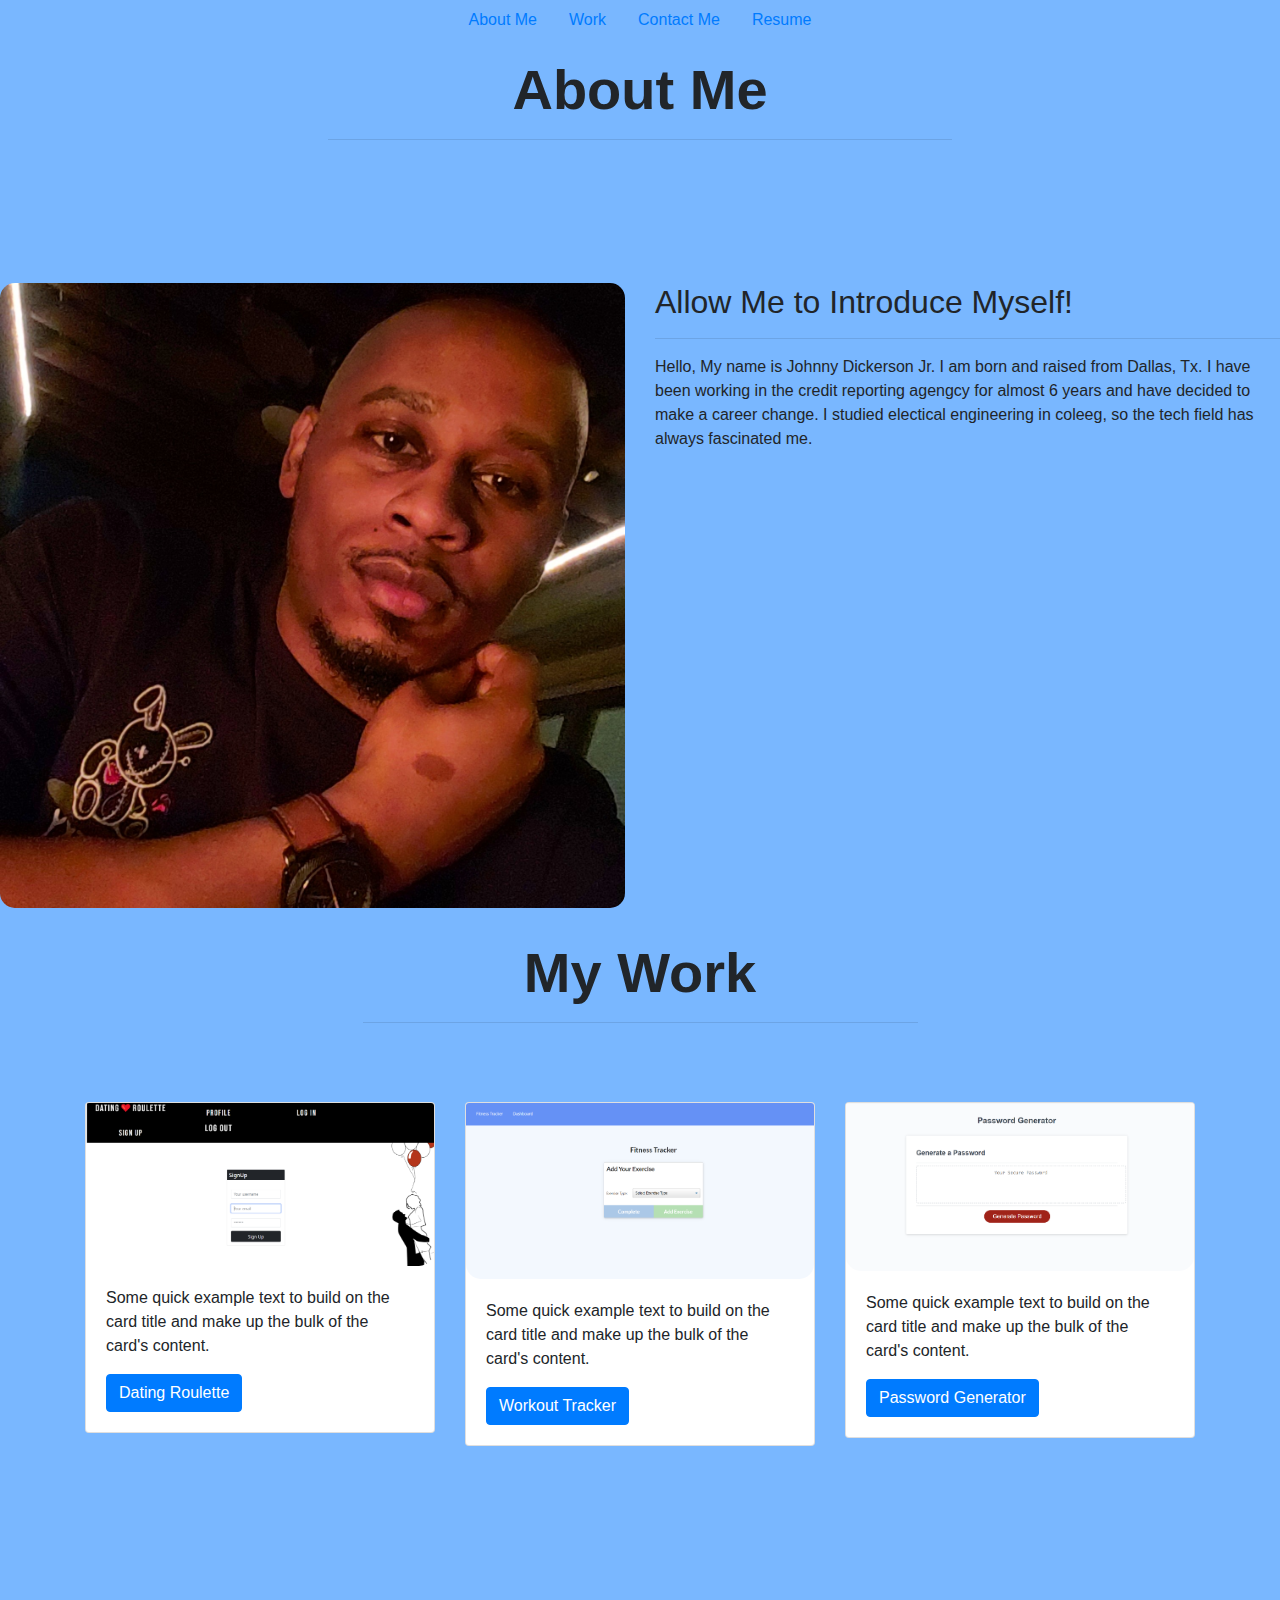
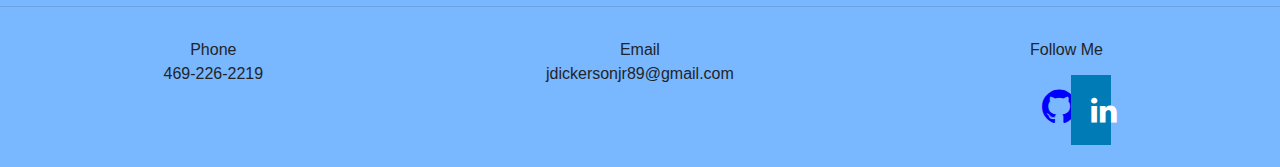
==== commit 6e4dfc23: "added about me message" ====
--- a/index.html
+++ b/index.html
@@ -58,7 +58,7 @@
             <h2>Allow Me to Introduce Myself!</h2>
             <hr>
             <p>
-                Sunt in culpa qui officia deserunt mollit anim id est laborum consectetur adipiscing elit, sed do eiusmod tempor incididunt ut labore et dolore magna aliqua. Ut enim ad minim veniam, quis nostrud exercitation ullamco. Sunt in culpa qui officia deserunt mollit anim id est laborum consectetur adipiscing elit, sed do eiusmod tempor incididunt ut labore et dolore magna aliqua. Ut enim ad minim veniam, quis nostrud exercitation ullamco.
+                Hello, My name is Johnny Dickerson Jr. I am born and raised from Dallas, Tx. I have been working in the credit reporting agengcy for almost 6 years and have decided to make a career change. I studied electical engineering in coleeg, so the tech field has always fascinated me. 
             </p>
         </div>
     </div>
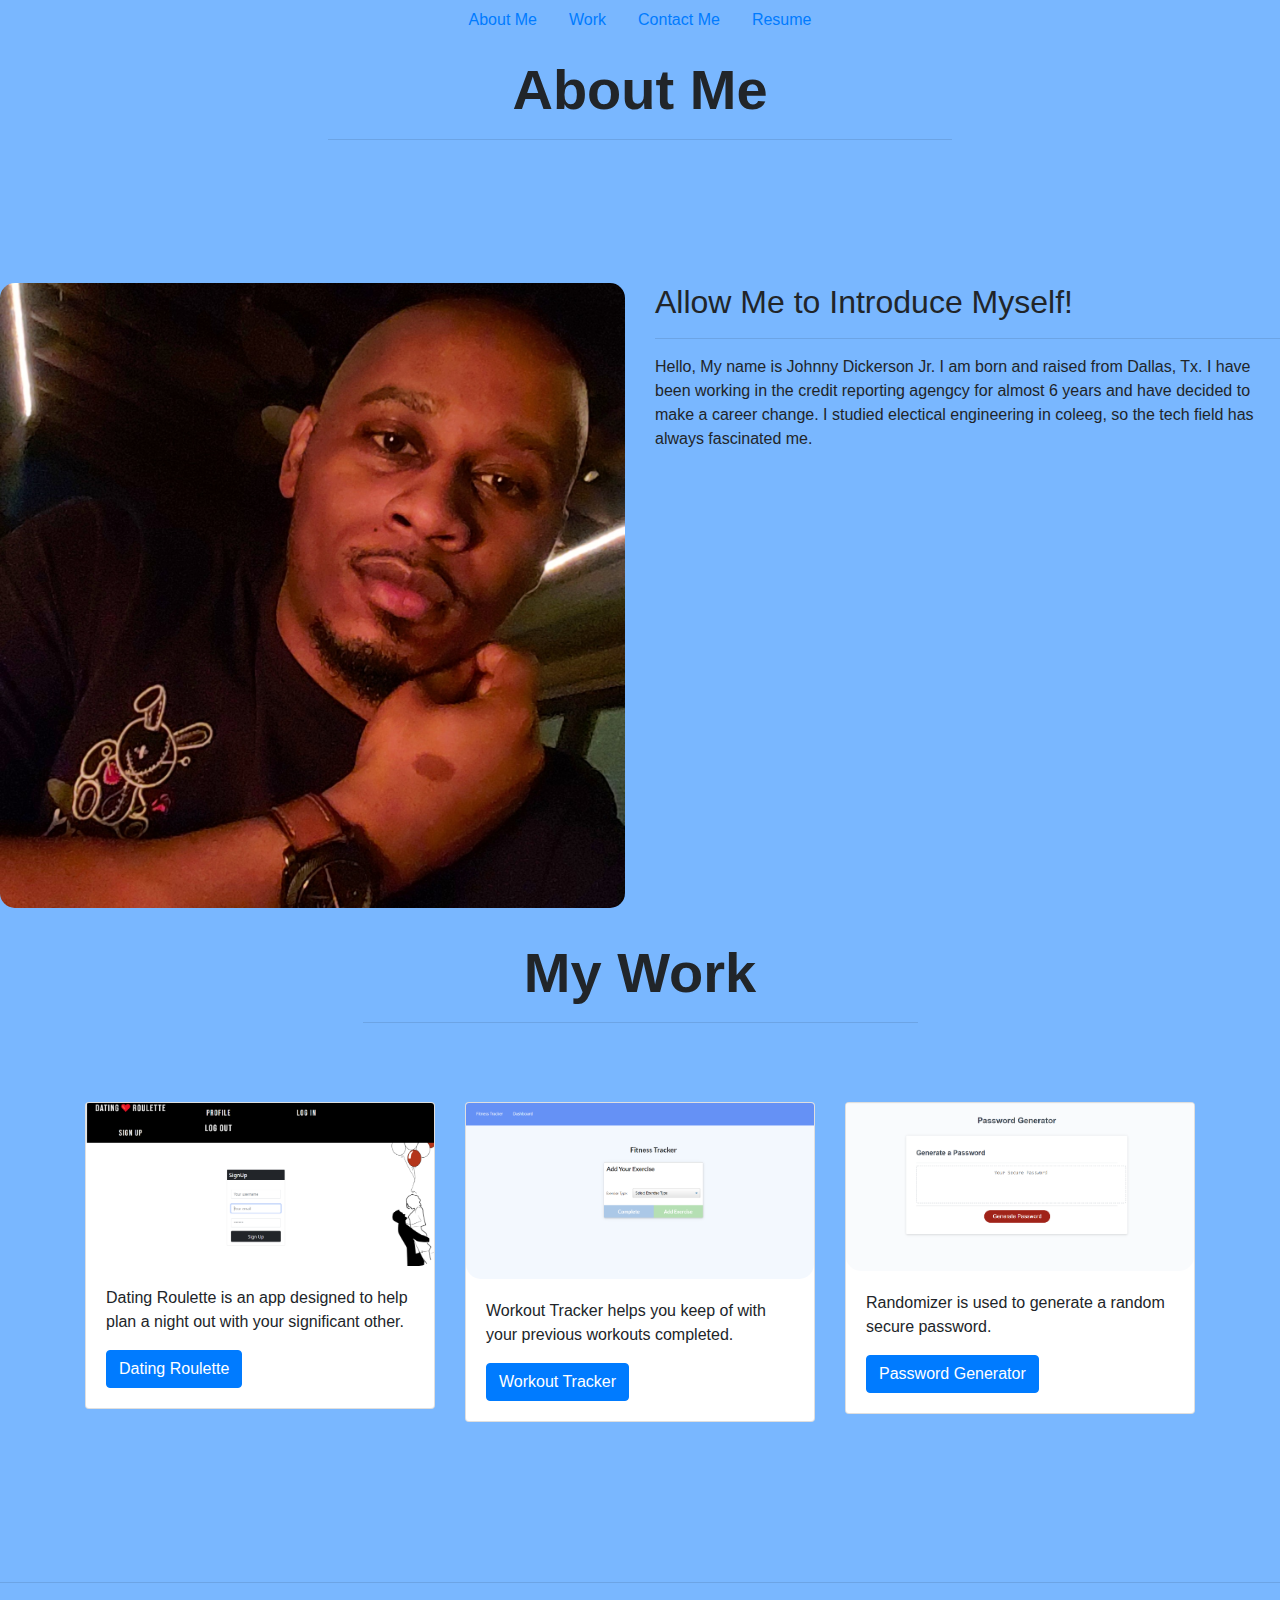
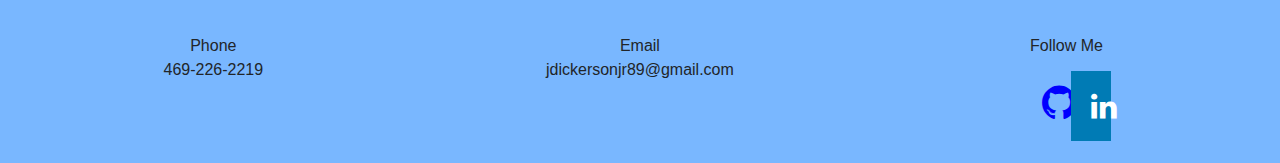
==== commit 7d2de705: "updated project descriptons" ====
--- a/index.html
+++ b/index.html
@@ -75,7 +75,7 @@
                 <div class="card" >
                     <img src="./Assets/images/dating.png" class="card-img-top" alt="...">
                     <div class="card-body">
-                        <p class="card-text">Some quick example text to build on the card title and make up the bulk of the card's content.</p>
+                        <p class="card-text">Dating Roulette is an app designed to help plan a night out with your significant other.</p>
                         <a href="https://dating-roulette.herokuapp.com/" class="btn btn-primary">Dating Roulette</a>
                     </div>
                 </div>
@@ -85,7 +85,7 @@
                 <div class="card" >
                     <img src="./Assets/images/workout.png" class="card-img-top" alt="...">
                     <div class="card-body">
-                        <p class="card-text">Some quick example text to build on the card title and make up the bulk of the card's content.</p>
+                        <p class="card-text">Workout Tracker helps you keep of with your previous workouts completed.</p>
                         <a href="https://murmuring-refuge-34964.herokuapp.com/exercise?id=undefined" class="btn btn-primary">Workout Tracker</a>
                     </div>
                   </div>
@@ -96,7 +96,7 @@
                     <div class="card" >
                         <img src="./Assets/images/random.png" class="card-img-top" alt="...">
                         <div class="card-body">
-                          <p class="card-text">Some quick example text to build on the card title and make up the bulk of the card's content.</p>
+                          <p class="card-text">Randomizer is used to generate a random secure password.</p>
                           <a href="https://bluemagic6.github.io/randomizer/" class="btn btn-primary">Password Generator</a>
                         </div>
                     </div>
--- a/Assets/css/style.css
+++ b/Assets/css/style.css
@@ -22,6 +22,9 @@
 
 footer{
     text-align: center;
+    padding-top: 20px;
+    height: 100px;
+    width: 100%;
 }
 
 .fa {
